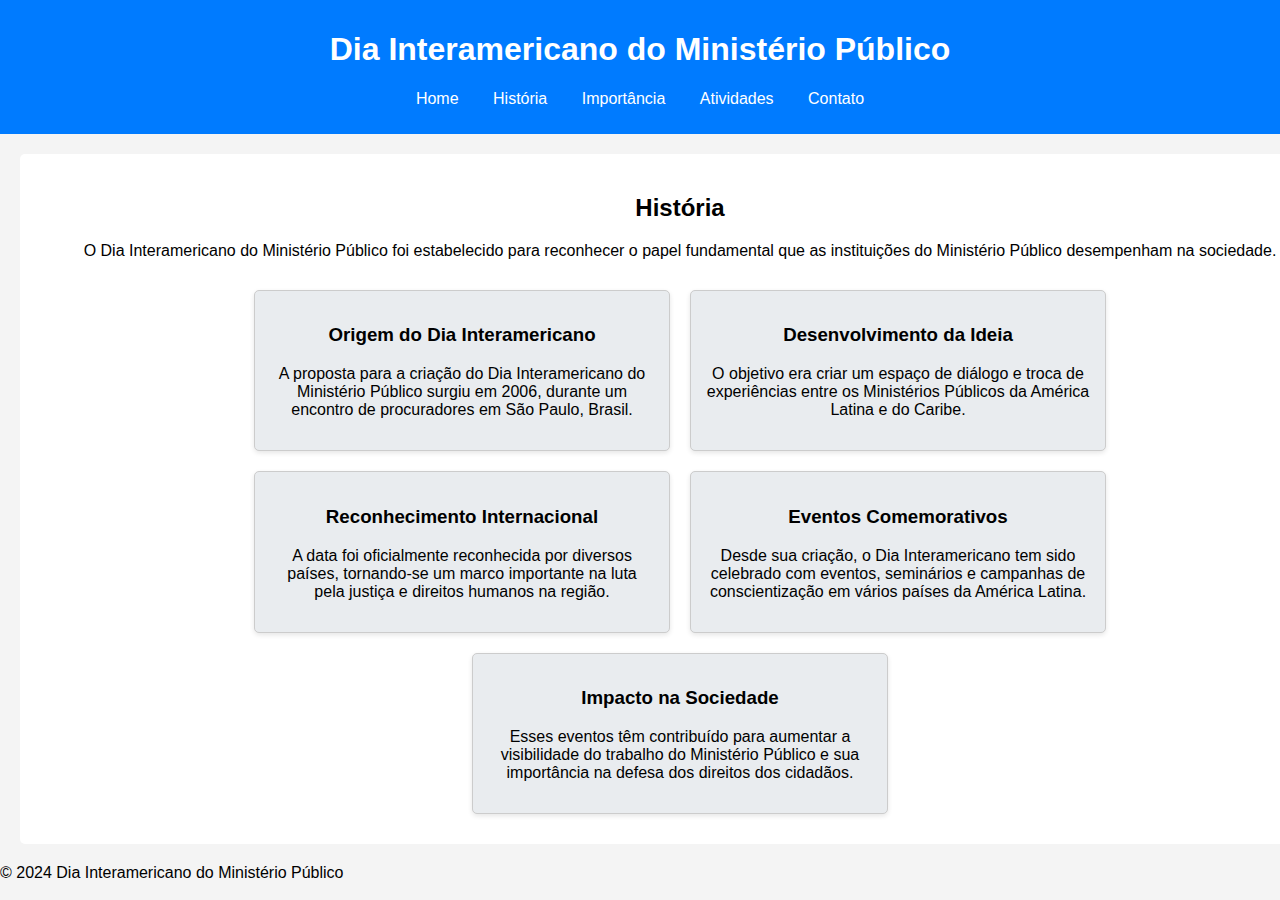
==== index.html @ dde52253 "Add files via upload" ====
<!DOCTYPE html>
<html lang="pt-BR">
<head>
    <meta charset="UTF-8">
    <meta name="viewport" content="width=device-width, initial-scale=1.0">
    <title>Dia Interamericano do Ministério Público</title>
    <link rel="stylesheet" href="styles.css">
</head>
<body>
    <header>
        <h1>Dia Interamericano do Ministério Público</h1>
        <nav>
            <ul>
                <li><a href="index.html">Home</a></li>
                <li><a href="historia.html">História</a></li>
                <li><a href="importancia.html">Importância</a></li>
                <li><a href="atividades.html">Atividades</a></li>
                <li><a href="contato.html">Contato</a></li>
            </ul>
        </nav>
    </header>
    <main>
      <h2>História</h2>
      <p>O Dia Interamericano do Ministério Público foi estabelecido para reconhecer o papel fundamental que as instituições do Ministério Público desempenham na sociedade.</p>
      <div class="container">
          <div class="box">
              <h3>Origem do Dia Interamericano</h3>
              <p>A proposta para a criação do Dia Interamericano do Ministério Público surgiu em 2006, durante um encontro de procuradores em São Paulo, Brasil.</p>
          </div>
          <div class="box">
              <h3>Desenvolvimento da Ideia</h3>

              <p>O objetivo era criar um espaço de diálogo e troca de experiências entre os Ministérios Públicos da América Latina e do Caribe.</p>
          </div>
          <div class="box">
              <h3>Reconhecimento Internacional</h3>
              <p>A data foi oficialmente reconhecida por diversos países, tornando-se um marco importante na luta pela justiça e direitos humanos na região.</p>
          </div>
          <div class="box">
              <h3>Eventos Comemorativos</h3>
              <p>Desde sua criação, o Dia Interamericano tem sido celebrado com eventos, seminários e campanhas de conscientização em vários países da América Latina.</p>
          </div>
          <div class="box">
              <h3>Impacto na Sociedade</h3>
              <p>Esses eventos têm contribuído para aumentar a visibilidade do trabalho do Ministério Público e sua importância na defesa dos direitos dos cidadãos.</p>
          </div>
      </div>
  </main>
  <footer>
      <p>&copy; 2024 Dia Interamericano do Ministério Público</p>
  </footer>
</body>
</html>
---- styles.css ----
body {
  font-family: Arial, sans-serif;
  margin: 0;
  padding: 0;
  background-color: #f4f4f4;
}

header {
  background: #007BFF;
  color: #fff;
  padding: 10px 0;
  text-align: center;
}

nav ul {
  list-style: none;
  padding: 0;
}

nav ul li {
  display: inline;
  margin: 0 15px;
}

nav ul li a {
  color: #fff;
  text-decoration: none;
}

main {
  padding: 20px;
  background: #fff;
  margin: 20px;
  border-radius: 5px;
  text-align: center; 

.container {
  display: flex;
  flex-wrap: wrap;
  justify-content: center;
  margin-top: 20px;
}

.box {
  background: #e9ecef;
  border: 1px solid #ccc;
  border-radius: 5px;
  padding: 15px;
  margin: 10px;
  width: 30%;
  box-shadow: 0 2px 5px rgba(0, 0, 0, 0.1);
  text-align: center; 
}

footer {
  text-align: center;
  padding: 10px 0;
  background: #007BFF;
  color: #fff;
  position: relative;
  bottom: 0;
  width: 100%;
}
    width: 100%;
}
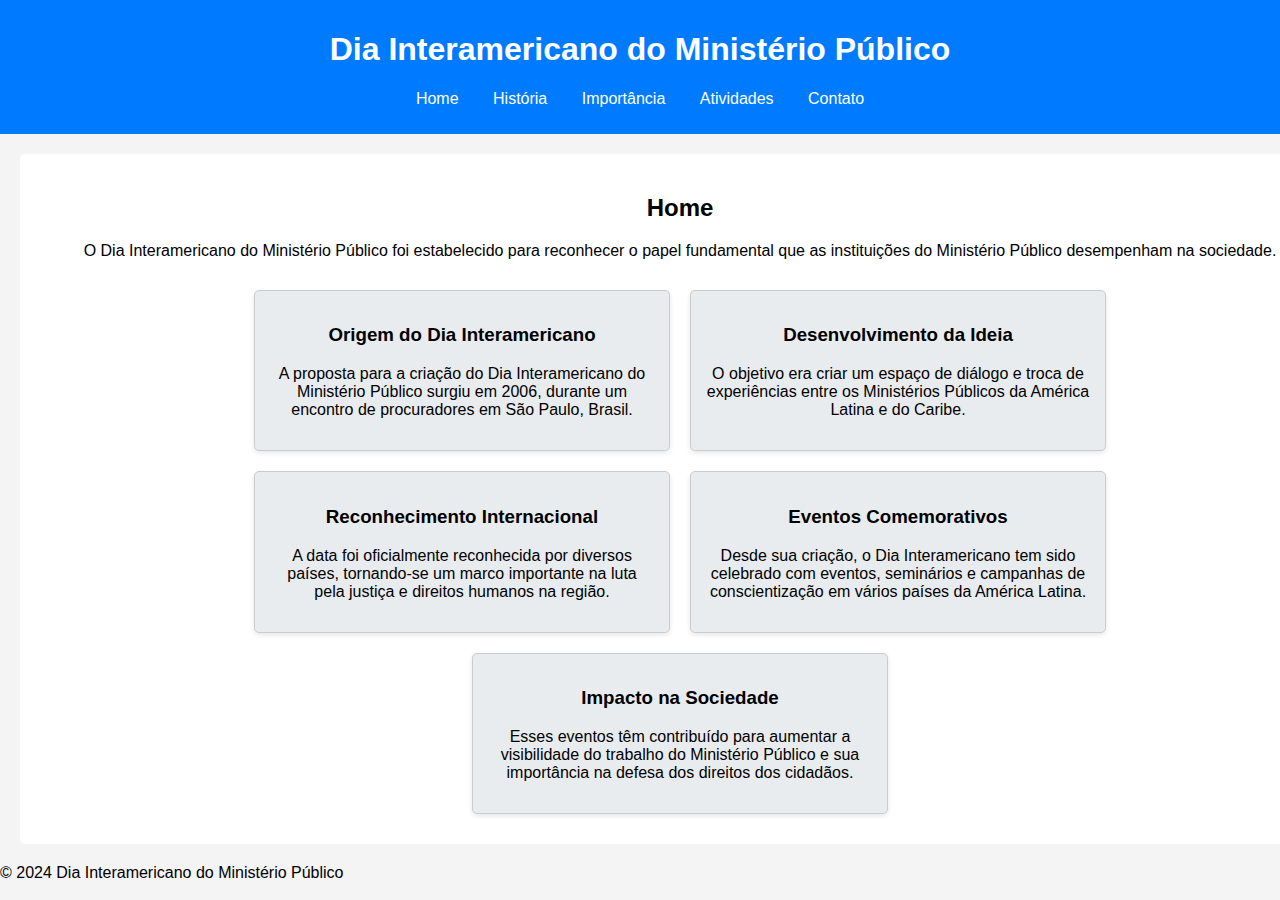
==== commit 6ab29d27: "Update index.html" ====
--- a/index.html
+++ b/index.html
@@ -20,7 +20,7 @@
         </nav>
     </header>
     <main>
-      <h2>História</h2>
+      <h2>Home</h2>
       <p>O Dia Interamericano do Ministério Público foi estabelecido para reconhecer o papel fundamental que as instituições do Ministério Público desempenham na sociedade.</p>
       <div class="container">
           <div class="box">
@@ -50,4 +50,4 @@
       <p>&copy; 2024 Dia Interamericano do Ministério Público</p>
   </footer>
 </body>
-</html>+</html>
